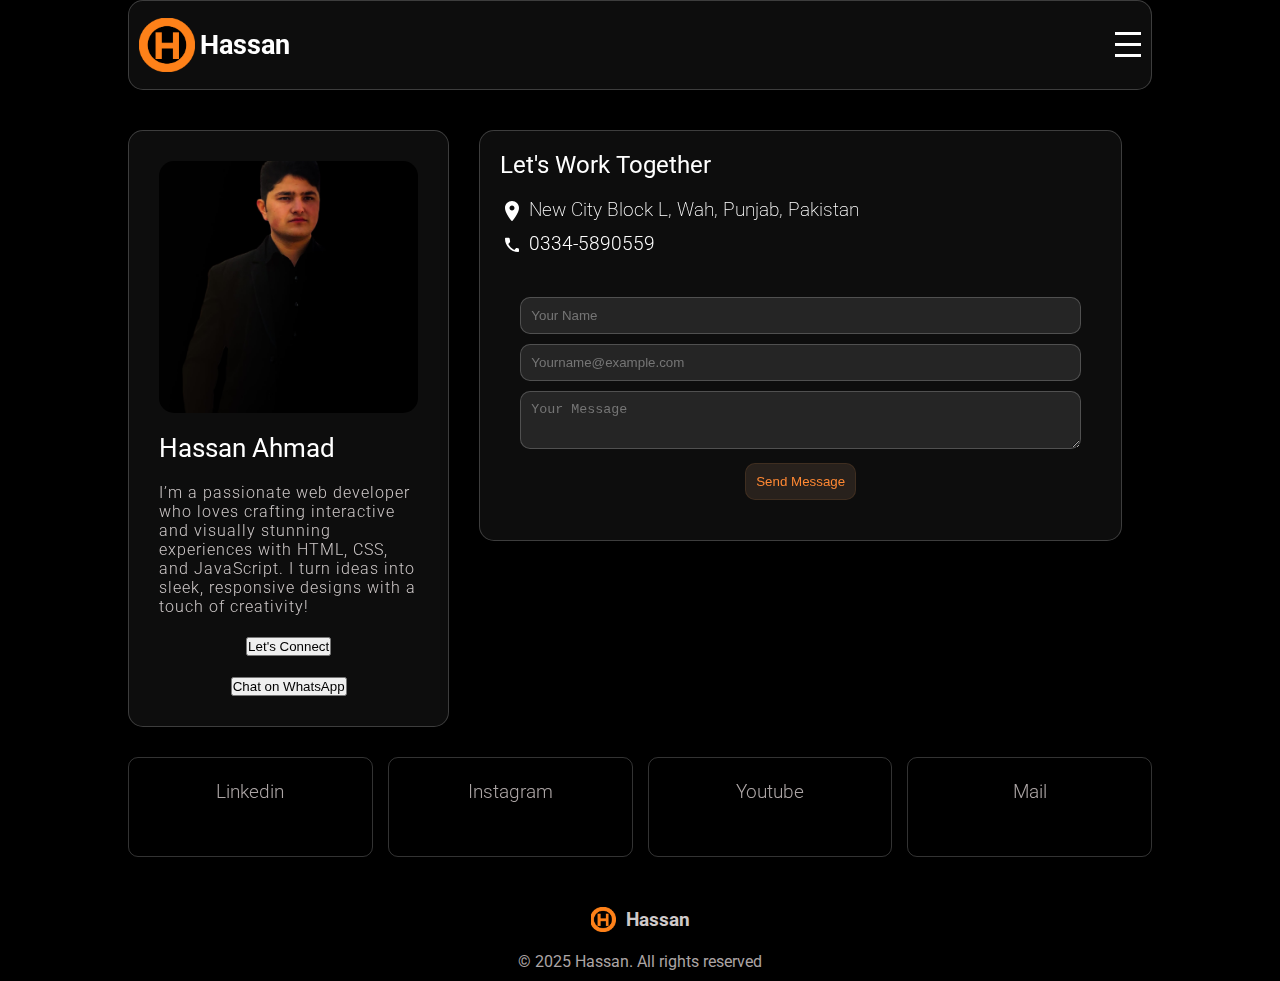
==== contacts.html @ a8ee2a3e "Add files via upload" ====
<!DOCTYPE html>
<html lang="en">
<head>
    <meta charset="UTF-8">
    <meta name="viewport" content="width=device-width, initial-scale=1.0">
    <title>Hassan's portfolio</title>
    <link rel="stylesheet" href="style.css">
<style>
    .container{
        display: grid;
        grid-template-columns: 1fr;
    }
    .lets-connect{
        background-color: rgb(45, 43, 43);
        backdrop-filter: blur(50px);
        background: rgba(255, 255, 255, 0.05); 
        backdrop-filter: blur(10px); 
        -webkit-backdrop-filter: blur(15px); 
        border-radius: 15px;
        border: 1px solid rgba(255, 255, 255, 0.2);
        display: flex;
        flex-direction: column;
        justify-content: flex-start;
        align-items: start;
        padding: 20px;
        gap: 20px;
}
.lets-connect > h2{
    font-weight: 400;
}
.info-connect{
    display: flex;
    flex-direction: column;
    gap: 10px;
}
.location{
    display: flex;
    gap: 5px;
}
.location > h3{
    font-weight: 200;
}
.phone{
    display: flex;
    gap: 5px;
}
.phone > h3 {
    font-weight: 300;
    text-wrap: nowrap;
}
form{
    display: flex;
    flex-direction: column;
    justify-items:center ;
    align-items: center;
    padding: 20px;
    width: 100%;
    gap: 20px;
}
.name{
    width: 100%;
    display: flex;
    flex-direction: column;
    gap: 10px;
}
.name > input {
    background-color: rgb(45, 43, 43);
    backdrop-filter: blur(50px);
    background: rgba(255, 255, 255, 0.05); 
    backdrop-filter: blur(10px); 
    -webkit-backdrop-filter: blur(15px); 
    border-radius: 10px;
    border: 1px solid rgba(255, 255, 255, 0.2);
    padding: 10px;
    width: 100%;
    color: white;
}
.name > textarea{
    background-color: rgb(45, 43, 43);
    backdrop-filter: blur(50px);
    background: rgba(255, 255, 255, 0.05); 
    backdrop-filter: blur(10px); 
    -webkit-backdrop-filter: blur(15px); 
    border-radius: 10px;
    border: 1px solid rgba(255, 255, 255, 0.2);
    padding: 10px;
    width: 100%;
    color: white;
    min-height: 40%;
}
form >a >button{
    backdrop-filter: blur(50px);
    background: #5b3b2539; 
    backdrop-filter: blur(10px); 
    -webkit-backdrop-filter: blur(15px); 
    border-radius: 10px; 
    border: 1px solid #784c2c4d; 
    color: #FF8833;
    cursor: pointer;
    transition: box-shadow 0.3s ease-in-out;
    padding: 10px;
}
form > a >button:hover{
    box-shadow: 1px 1px 10px #FF8833 ;
}
@media screen and (min-width:768px){
.container{
        display: grid;
        grid-template-columns: 1fr 1fr;
        grid-template-rows: auto;
    }
}
@media screen and (min-width:1024px){
    .container{
        display: grid;
        grid-template-columns: 1fr 2fr ;
    }
}

</style>
</head>
<body>
    <header> <div class="navbar">
        <div class="logo-nav">
            <div class="logo">
                <img src="logo.png" alt="">
                <h1>Hassan</h1>
                </div>
                <div class="hamburger active">
                    <div class="top line active"></div>
                    <div class="mid line active"></div>
                    <div class="bot line active"></div>
                </div>
        </div>
    </div></header>
    <div class="container">
        <div class="menu show">
            <a href="index.html"><button>Home</button></a>
            <a><button>About</button></a>
            <a href="projects.html"><button>Projects</button></a>
            <a href="contacts.html"><button>Contact</button></a>
        </div>
        <div class="about">
            <div class="info">
                <img src="hassan.png" alt="">
                <h1>Hassan Ahmad</h1>
                <h4>I’m a passionate web developer who loves crafting interactive and visually stunning experiences with HTML, CSS, and JavaScript. I turn ideas into sleek, responsive designs with a touch of creativity!</h4>
            <a href="contacts.html"><button>Let's Connect</button></a>
            <a href="https://wa.me/message/ADNZ6PRDJAKYD1" ><button>Chat on WhatsApp</button></a>
            </div>
        </div>
        <div class="lets-connect">
            <h2>Let's Work Together </h1>
            <div class="info-connect">
                <div class="location">
                    <svg width="24" height="24" viewBox="0 0 24 24" fill="white" xmlns="http://www.w3.org/2000/svg">
                        <path d="M12 2C8.13 2 5 5.13 5 9C5 13.25 9.5 19.5 11.18 21.5C11.59 22 12.41 22 12.82 21.5C14.5 19.5 19 13.25 19 9C19 5.13 15.87 2 12 2ZM12 11.5C10.62 11.5 9.5 10.38 9.5 9C9.5 7.62 10.62 6.5 12 6.5C13.38 6.5 14.5 7.62 14.5 9C14.5 10.38 13.38 11.5 12 11.5Z" fill="white"/>
                    </svg>
                    <h3>New City Block L, Wah, Punjab, Pakistan</h3>
                </div>
            <div class="phone">
                <svg xmlns="http://www.w3.org/2000/svg" width="24" height="24" viewBox="0 0 24 24" fill="white">
                <path d="M19.5 15.5l-2.8-.4c-.4-.1-.8.1-1 .4l-1.4 1.4c-2.5-1.3-4.7-3.5-6-6l1.4-1.4c.3-.3.5-.7.4-1l-.4-2.8c-.1-.5-.5-.9-1-.9H6c-.6 0-1 .4-1 1C5 13 11 19 18 19c.6 0 1-.4 1-1v-1.6c0-.5-.4-.9-.9-1z"/>
                </svg>
                <h3>0334-5890559</h3>
            </div>
            </div>
    
        <form action="https://formsubmit.co/webcodecrafter1@gmail.com" method="POST">
            <div class="name">
                <input type="text" name="name" placeholder="Your Name" required >
                <input type="mail" name="mail" placeholder="Yourname@example.com" required >
                <textarea type="text" name="text" placeholder="Your Message" required></textarea>
            </div>
            <a><button type="submit">Send Message</button></a>
        </form>
    
        </div>
        <div class="social">
            <a  href="https://www.linkedin.com/in/hassan-ahmad-9a132b351/?trk=public-profile-badge-profile-badge-view-profile-cta&original_referer=https%3A%2F%2Fwww%2Elinkedin%2Ecom%2F&originalSubdomain=pk" style="text-decoration: none;" ><div class="social-icon">
                <h3>Linkedin</h3>
                <div class="social-icon-image">
                    <img src="linkedin-logo.png" alt="">
                </div>
            </div></a>
                <a href="https://www.instagram.com/hassanahmad132005?igsh=YTB2d2FheXpuMG1v&utm_source=qr" style="text-decoration: none;"><div class="social-icon">
                    <h3>Instagram</h3>
                    <div class="social-icon-image">
                        <img src="instagram-logo.png" alt="">
                    </div>
                </div></a>
                <a href="https://www.youtube.com/@Animatecode_with_Hassan" style="text-decoration: none;"><div class="social-icon">
                    <h3>Youtube</h3>
                    <div class="social-icon-image">
                        <img src="youtube-logo.png" alt="">
                    </div>
                </div></a>
                <a href="mailto:webcodecrafter1@gmail.com" style="text-decoration: none;"><div class="social-icon">
                    <h3>Mail</h3>
                    <div class="social-icon-image">
                        <img src="envelope.png" alt="">
                    </div>
                </div></a>
        </div>
    </div>
    <footer>
        <div class="footer-logo">
        <div class="footer-logo-img">
            <img src="logo.png" alt="">
        </div>
        <h3>Hassan</h3>
        </div>
        <P>&copy;  2025 Hassan. All rights reserved</P>
    </footer>

    <script>
        document.addEventListener("DOMContentLoaded", function () {
        const hamburger = document.querySelector(".hamburger");
        const menu = document.querySelector(".menu");
    
        hamburger.classList.remove("active");
        menu.classList.remove("show");
    
        hamburger.addEventListener("click", function () {
            this.classList.toggle("active");
            menu.classList.toggle("show");
        });
    });
    
    </script>
</body>
</html>
---- style.css ----
@import url('https://fonts.googleapis.com/css2?family=Atkinson+Hyperlegible+Next:ital,wght@0,200..800;1,200..800&family=Roboto:ital,wght@0,100..900;1,100..900&display=swap');
*{
    margin: 0;
    padding: 0;
    box-sizing: border-box;
}
body{
    background-color: black;
    color: white;
    font-family: "Roboto", serif;
    font-optical-sizing: auto;
    font-weight: weight;
    font-style: normal;
    font-variation-settings:"wdth" 100;
    display: grid;
    grid-gap: 20px;
    padding-left: clamp(10px,10dvw,200px);
    padding-right: clamp(10px,10dvw,200px);
    }
.container{
    display: grid;
    grid-gap: 20px;
    padding-top: 20px;
    width: 100%;
    position: relative;
    }
.navbar{
    position: sticky;
    top: 15px;
    display: flex;
    flex-direction: column;
    justify-content: center;
    align-items:center;
    z-index: 1000;
    background-color: rgb(45, 43, 43);
    backdrop-filter: blur(50px);
    background: rgba(255, 255, 255, 0.05); 
    backdrop-filter: blur(10px); 
    -webkit-backdrop-filter: blur(15px); 
    border-radius: 15px; 
    border: 1px solid rgba(255, 255, 255, 0.2); 
    padding: 10px;
    color: white;
    height: clamp(45px,10dvh,150px);
    gap: 30px;
    }
    .menu{
        display: none;
    }
    .menu.show{
    transform: translateY(200px);
    background-color: rgb(45, 43, 43);
    backdrop-filter: blur(50px);
    background: rgba(255, 255, 255, 0.05); 
    backdrop-filter: blur(10px); 
    -webkit-backdrop-filter: blur(15px); 
    border-radius: 15px; 
    border: 1px solid rgba(255, 255, 255, 0.2); 
    padding: 10px;
    position: fixed;
    top: 143px;
    z-index: 900;
    padding-left: clamp(10px,7dvw,120px);
    padding-right: clamp(10px,7dvw,120px);
    left: 0;
    right: 0;
    margin-right: auto;
    margin-left: auto;
    width: 77%;
    height: 50dvh;
    display: flex;
    flex-direction: column;
    justify-content: space-evenly;
    justify-self: center;
    gap: 15px;
    text-align: start;
    animation: fade-in .5s  ease forwards;
    }

.menu > a > button{
    background: none;
    border: none;
    color: #cfc9c9;
    font-size:clamp(.5rem,3dvh,1.5rem);
    cursor: pointer;
    padding: 10px;
    width: fit-content;
}
.menu > a > button:hover{
    background-color: rgb(197, 197, 197);
    backdrop-filter: blur(50px);
    background: linear-gradient(to right, rgba(255, 255, 255, 0.187), rgba(233, 230, 230, 0.007), rgba(255, 255, 255, 0.169));
    backdrop-filter: blur(10px); 
    -webkit-backdrop-filter: blur(15px); 
    border-radius: 20px; 
    border: 1px solid rgba(197, 197, 197, 0.705);
}
.logo-nav{
    display: flex;
    width: 100%;
    text-align: center;
    align-items: center;
    color: white;
    height: 80%;
    justify-content: space-between;
}
.logo{
    display: flex;
    align-items: center;
    height: 80%;
    width: clamp(50px,10dvw,90px);
    gap: 5px;
}   
.logo > img{
    width: 100%;
    height: 100%;
    object-fit: contain;
}
.logo > h1{
    font-size: clamp(1rem,3dvh,3rem);
}
.hamburger {
    display: flex;
    flex-direction: column;
    justify-self: flex-end;
    gap: 8px;
    align-items: center;
    cursor: pointer;
}
.hamburger .line{
    background-color: white;
    height: clamp(1px,1dvh,3px);
    width: clamp(24px,2dvw,30pc);
}
.hamburger.active{
    animation: rotation .5s ease forwards;
}
.hamburger.active .top{
    animation: topline .5s  ease forwards;
}
.hamburger.active .mid{
    animation: midline  ease forwards;
}
.hamburger.active .bot{
    animation: bottomline .5s  ease forwards;
}
.about{
        background-color: rgb(45, 43, 43);
        backdrop-filter: blur(50px);
        background: rgba(255, 255, 255, 0.05); 
        backdrop-filter: blur(10px); 
        -webkit-backdrop-filter: blur(15px); 
        border-radius: 15px;
        border: 1px solid rgba(255, 255, 255, 0.2); 
        padding: 10px;
        text-align: center;
        color: white;
        position: relative;
        z-index: 1;
}
.info{
    display: flex;
    flex-direction: column;
    gap: 20px;
    width: 100%;
    height: 100%;
    padding: 20px;

}
.info > img{
    object-fit:cover;
    height: 100%;
    width: 100%;
    border-radius: 15px;
}
.info > h1{
    display: flex;
    justify-self: flex-start;
    font-weight: 400;
    font-size: 26px;
}
.info > h4{
    text-align: left;
    color: #cfc9c9;
    font-weight: 300;
    letter-spacing: 1px;
}
.info > button{
    height: 55px;
    backdrop-filter: blur(50px);
        background: #5b3b2539; 
        backdrop-filter: blur(10px); 
        -webkit-backdrop-filter: blur(15px); 
        border-radius: 10px; 
        border: 1px solid #784c2c4d; 
        color: #FF8833;
        font-size: larger;
        cursor: pointer;
        transition: box-shadow 0.3s ease-in-out;
}
.info > button:hover{
    box-shadow: 1px 1px 10px #FF8833 ;
    
}
.skills{
    background-color: rgb(45, 43, 43);
        backdrop-filter: blur(50px);
        background: rgba(255, 255, 255, 0.05); 
        backdrop-filter: blur(10px); 
        -webkit-backdrop-filter: blur(15px); 
        border-radius: 15px; 
        border: 1px solid rgba(255, 255, 255, 0.2); 
        padding: 20px;
        text-align: center;
        color: white;
        display: grid;
        grid-gap: 20px;

}
.skills > h1{
    display: flex;
    justify-self: flex-start;
    font-weight: 400;
    font-size: clamp(1em,10vw,2em);
}
.icons{
    display: grid;
    grid-template-columns:1fr 1fr ;
    grid-template-rows:1fr 1fr 1fr ;
    width: fit-content;
    grid-gap: 10px;
}
.icon{
    background-color: rgb(45, 43, 43);
        backdrop-filter: blur(50px);
        background: rgba(255, 255, 255, 0); 
        backdrop-filter: blur(10px); 
        -webkit-backdrop-filter: blur(15px); 
        border-radius: 10px; 
        border: 1px solid rgba(255, 255, 255, 0.2); 
        padding: 10px;
        height: fit-content;
        display: flex;
        flex-direction: column;
        justify-content: center;
        align-items: center;
        gap: 10px;
        height: 100%;
        transition: box-shadow .2s ease-in-out;

}
.icon:hover{
    box-shadow: .1px .2px 8px #ffffff81; 
    background: #ffffff0d;
}

.figma{
    width: 20%;
    filter: grayscale(100%);
    transition: filter 0.1s ease-in-out;

}
.icon:hover .figma{
    filter: grayscale(0%);
    cursor: pointer;
}
.figma > img{
    object-fit: contain;
    height: 100%;
    width: 100%;
}
.description{
    background-color: rgb(45, 43, 43);
        backdrop-filter: blur(50px);
        background: rgba(255, 255, 255, 0); 
        backdrop-filter: blur(10px); 
        -webkit-backdrop-filter: blur(15px); 
        border-radius: 10px; 
        border: 1px solid rgba(255, 255, 255, 0.2); 
        padding: 20px;  
        display: flex;
        justify-items: center;
        align-items: center;
        flex-direction: column;
        gap: 20px;
}
.description > h3{
    text-align: left;
    color: #cfc9c9;
    font-weight: 300;
    letter-spacing: 1px;
}
.slider{
    display: flex;
    justify-self: center;
    width: clamp(300px,40dvw,500px);
    overflow: hidden;
    white-space: nowrap;
    -webkit-mask-image: linear-gradient(to right, rgba(0, 0, 0, 0) 5%, black 25%, black 75%, rgba(0, 0, 0, 0) 95%);
    mask-image: linear-gradient(to right, rgba(0, 0, 0, 0) 5%, black 25%, black 75%, rgba(0, 0, 0, 0) 95%);

}
.slider-track{
    display: flex;
    align-items: center;
    gap: 20px;
    animation: scroll 30s linear infinite;
    width: max-content;
    }

.title{
    display: flex;
    align-items: center;
    justify-items:center ;
    gap: 15px;
}
.circle{
    width: 15px;  
    height: 15px;
    border: 3px solid rgba(255, 255, 255, 0.2);
    background-color: black;
    border-radius: 50%;
}
.title > h4{
    font-size: larger;
    display: flex;
    text-align: center;
    text-wrap: nowrap;  
}
.testimonials-wrapper{
        background-color: rgb(45, 43, 43);
        backdrop-filter: blur(50px);
        background: rgba(255, 255, 255, 0); 
        backdrop-filter: blur(10px); 
        -webkit-backdrop-filter: blur(15px); 
        border-radius: 10px; 
        border: 1px solid rgba(255, 255, 255, 0.2); 
        padding: 20px;
        display: flex;
        width: 100%;
}
.test-content{
    padding: 20px;
    display: flex;
    flex-direction: column;
    gap: 20px;
    width: 100%;
}
.test-content > p{
    text-align: left;
    color: #aca5a5;
    font-weight: 300;
    font-size: 15px;
    letter-spacing: 1px;
}
.client-info{
    display: flex;
    text-wrap: nowrap;
    gap: 20px;
}
.client-name{
    display: flex;
    text-wrap: nowrap;
    flex-direction: column;
    gap: 10px;
}
.client-name > h5 {
    color: #FF8833;
}
.client-img{
    height: 50px;
    width: 50px;
    
}
.client-img > img{
    clip-path: circle(50%);
    height: 100%;
    width: 100%;
    object-fit: cover;
    
}
.projects-wrapper{
        background-color: rgb(45, 43, 43);
        backdrop-filter: blur(50px);
        background: rgba(255, 255, 255, 0); 
        backdrop-filter: blur(10px); 
        -webkit-backdrop-filter: blur(15px); 
        border-radius: 10px; 
        border: 1px solid rgba(255, 255, 255, 0.2); 
        padding: 20px;
}
.projects-wrapper > h1{
    display: flex;
    justify-self: flex-start;
    font-weight: 500;
    font-size: clamp(1em,10vw,2em);
}
.projects-info{
    padding-top: 20px;
}
.projects-info > h4 {
    text-align: left;
    color: #cfc9c9;
    font-weight: 300;
    letter-spacing: 1px;
}
.projects-info a{
    text-decoration: none;
    color: #FF8833;
}
.connect{
    background-color: rgb(45, 43, 43);
    backdrop-filter: blur(50px);
    background: rgba(255, 255, 255, 0); 
    backdrop-filter: blur(10px); 
    -webkit-backdrop-filter: blur(15px); 
    border-radius: 10px; 
    border: 1px solid rgba(255, 255, 255, 0.2); 
    display: flex;
    flex-direction: column;
    justify-content: center;
    align-items: center;
    padding: 20px;
    gap: 25px;
}
.connect > h2{
    font-weight: 400;
    font-size: x-large;
}
.connect a{
    text-decoration: none;
    color: #FF8833;
}
.connect .button{
    color: #FF8833;
    font-weight: 400;
}
.connect:hover{
    background:rgba(255, 255, 255, 0.06) ;
    box-shadow: .1px .2px 10px #ffffff81;
    cursor: pointer;
}

.social{
    display: grid;
    grid-template-columns:1fr 1fr ;
    grid-template-rows: 1fr 1fr;
    grid-gap: 15px;
}
.social-icon{
    background-color: rgb(45, 43, 43);
    backdrop-filter: blur(50px);
    background: rgba(255, 255, 255, 0); 
    backdrop-filter: blur(10px); 
    -webkit-backdrop-filter: blur(15px); 
    border-radius: 10px; 
    border: 1px solid rgba(255, 255, 255, 0.2); 
    display: flex;
    flex-direction: column;
    align-items: center;
    justify-content: center;
    padding: clamp(10px,(100vw - 380px) * 0.5,30px );
    cursor: pointer;
    height: 100px;
    overflow: hidden;
}
.social-icon:hover{
    background:rgba(255, 255, 255, 0.06) ;
    box-shadow: .1px .2px 10px #ffffff81;
}
.social-icon a{
    align-items: center;
    text-decoration: none;
    color: #aca5a5;
}
.social-icon > h3 {
    color: #aca5a5;
    font-weight:300;
    transition:  transform 0.35s ease-in-out, opacity 0.35s ease-in-out;
    align-self: center;
}


.social-icon:hover > h3{
    transform: translateY(-100px);
}
.social-icon-image{
    transform:translateY(100px);
    height: 30px;
    width: 30px;
    transition: transform 0.35s ease-in-out, opacity 0.35s ease-in-out;
}

.social-icon:hover .social-icon-image{
    transform: translateY(0);
    align-self: center;
}
.social-icon-image > img{
    height: 100%;
    width: 100%;
    object-fit: contain;
}
footer{
    padding-left: clamp(10px,(100vw - 380px) * 0.5,220px );
    padding-right: clamp(10px,(100vw - 380px) * 0.5,220px );
    display: flex;
    flex-direction: column;
    justify-content: center;
    align-items:center ;
    gap: 20px;
    padding-top: 30px;
    padding-bottom: 10px;
}
footer p{
    color: #aca5a5;
}
.footer-logo{
    display: flex;
    align-items: center;
    justify-content: center;
    gap: 10px;
}
.footer-logo-img{
    height: 25px;
    width: 25px;
}
.footer-logo-img > img{
    height: 100%;
    width: 100%;
    object-fit: cover;
}
.footer-logo > h3 {
    font-weight: 200px;
    color: #cfc9c9;
}

@keyframes scroll {
    from {
        transform: translateX(0);
    }
    to {
        transform: translateX(-50%);
    }
}
@keyframes fade-in {
    0%{
        transform: translateY(-200px);
    }
    100%{
        transform: translateY(0);
    }
    
}
@keyframes topline {
    0%{
        transform: none;
    }
    100%{
        transform: translateY(11px) rotate(45deg);
    }
}
@keyframes midline {
    0%{
        scale: 1;
    }
    100%{
        scale: 0;
    }
}
@keyframes rotation {
    0%{
        transform: none;
    }
    100%{
        transform: rotate(90deg);
    }
}
@keyframes bottomline {
    0%{
        transform: none;
    }
    100%{
        transform: translateY(-11px) rotate(-45deg);
    }
}

@media screen and (min-width:768px) {
    .container{
        display: grid;
        grid-template-columns: 1fr 1fr;
        grid-template-rows:100px;
    }
    .about{
        grid-column: 1 / 2;
        grid-row: 1 / 4;

    }
    .skills{
        grid-column: 2 / 3;
        grid-row: 1 / 3;
    }
    .description{
        grid-column: 2 / 3;
        grid-row: 3 / 4;
    }
    .testimonials-wrapper{
        grid-column:1 / 3 ;
    }
    .social{
        grid-template-columns: 1fr 1fr 1fr 1fr;
        grid-template-rows: 1fr;
        grid-column:1 / 3 ;
    }
}
@media screen and (min-width:1024px){
    .container{
        display: grid;
        grid-gap: 30px;
        grid-template-columns:1fr 1fr 1fr ;
        grid-template-rows:50dvh;
    }
    .about{
        grid-column: 1 / 2;
        grid-template-rows: 1 / 3 ;
    }
    .logo{
        width: 10%;
        height: 100%;
    }
    .skills{
        grid-column: 2 / 4;
        grid-row:1 / 2;
    }
    .icons{
        display: grid;
        grid-template-columns: 1fr 1fr 1fr;
    }
    .description{
        grid-column:2 / 4;
        grid-row:2 / 4;
        grid-gap:40px ;
    }
    .connect{
        grid-column: 1 / 4;
        width: 70%;
        justify-self: center;
    }
    .social{
        grid-column: 1 / 4;
    }
}
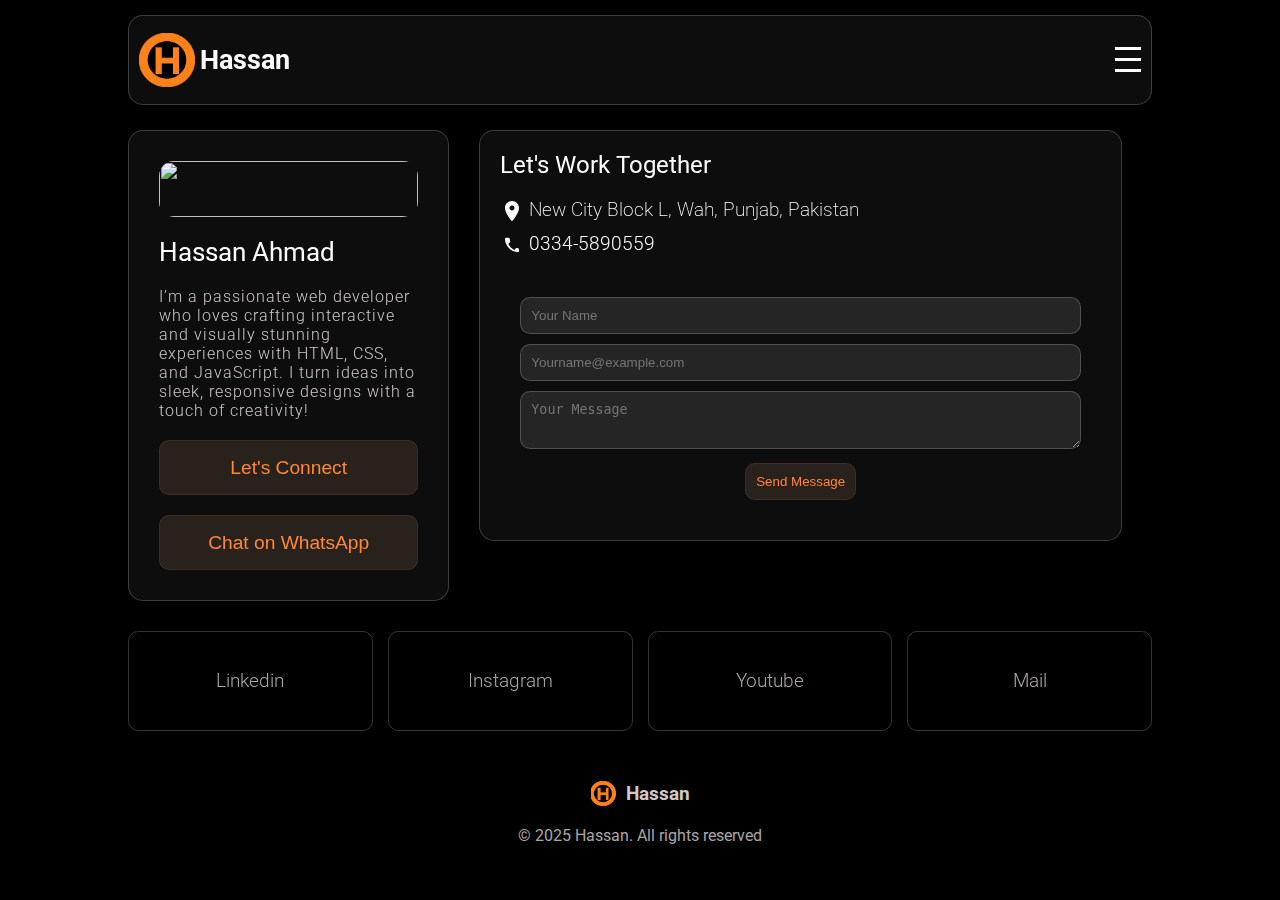
==== commit 3c67b462: "Update contacts.html" ====
--- a/contacts.html
+++ b/contacts.html
@@ -142,7 +142,7 @@
         </div>
         <div class="about">
             <div class="info">
-                <img src="hassan.png" alt="">
+                <img src="image2.png" alt="">
                 <h1>Hassan Ahmad</h1>
                 <h4>I’m a passionate web developer who loves crafting interactive and visually stunning experiences with HTML, CSS, and JavaScript. I turn ideas into sleek, responsive designs with a touch of creativity!</h4>
             <a href="contacts.html"><button>Let's Connect</button></a>
@@ -229,4 +229,4 @@
     
     </script>
 </body>
-</html>+</html>
--- a/style.css
+++ b/style.css
@@ -14,24 +14,30 @@
     font-variation-settings:"wdth" 100;
     display: grid;
     grid-gap: 20px;
+    
+    }
+.container{
+    display: grid;
+    grid-gap: 20px;
+    padding-top: 20px;
+    width: 100%;
+    position: relative;
     padding-left: clamp(10px,10dvw,200px);
     padding-right: clamp(10px,10dvw,200px);
     }
-.container{
-    display: grid;
-    grid-gap: 20px;
-    padding-top: 20px;
-    width: 100%;
-    position: relative;
-    }
-.navbar{
+header{ 
     position: sticky;
     top: 15px;
+    padding-left: clamp(10px,10dvw,200px);
+    padding-right: clamp(10px,10dvw,200px);
+    z-index: 1000;
+    }
+.navbar{
+    
     display: flex;
     flex-direction: column;
     justify-content: center;
     align-items:center;
-    z-index: 1000;
     background-color: rgb(45, 43, 43);
     backdrop-filter: blur(50px);
     background: rgba(255, 255, 255, 0.05); 
@@ -44,10 +50,10 @@
     height: clamp(45px,10dvh,150px);
     gap: 30px;
     }
-    .menu{
-        display: none;
-    }
-    .menu.show{
+.menu{
+    display: none;
+    }
+.menu.show{
     transform: translateY(200px);
     background-color: rgb(45, 43, 43);
     backdrop-filter: blur(50px);
@@ -87,13 +93,7 @@
     width: fit-content;
 }
 .menu > a > button:hover{
-    background-color: rgb(197, 197, 197);
-    backdrop-filter: blur(50px);
-    background: linear-gradient(to right, rgba(255, 255, 255, 0.187), rgba(233, 230, 230, 0.007), rgba(255, 255, 255, 0.169));
-    backdrop-filter: blur(10px); 
-    -webkit-backdrop-filter: blur(15px); 
-    border-radius: 20px; 
-    border: 1px solid rgba(197, 197, 197, 0.705);
+    color: #FF8833;
 }
 .logo-nav{
     display: flex;
@@ -158,6 +158,7 @@
         position: relative;
         z-index: 1;
 }
+
 .info{
     display: flex;
     flex-direction: column;
@@ -165,7 +166,6 @@
     width: 100%;
     height: 100%;
     padding: 20px;
-
 }
 .info > img{
     object-fit:cover;
@@ -185,37 +185,37 @@
     font-weight: 300;
     letter-spacing: 1px;
 }
-.info > button{
+.info > a > button{
+    width: 100%;
     height: 55px;
     backdrop-filter: blur(50px);
-        background: #5b3b2539; 
-        backdrop-filter: blur(10px); 
-        -webkit-backdrop-filter: blur(15px); 
-        border-radius: 10px; 
-        border: 1px solid #784c2c4d; 
-        color: #FF8833;
-        font-size: larger;
-        cursor: pointer;
-        transition: box-shadow 0.3s ease-in-out;
-}
-.info > button:hover{
+    background: #5b3b2539; 
+    backdrop-filter: blur(10px); 
+    -webkit-backdrop-filter: blur(15px); 
+    border-radius: 10px; 
+    border: 1px solid #784c2c4d; 
+    color: #FF8833;
+    font-size: larger;
+    cursor: pointer;
+    transition: box-shadow 0.3s ease-in-out;
+}
+.info > a > button:hover{
     box-shadow: 1px 1px 10px #FF8833 ;
     
 }
 .skills{
     background-color: rgb(45, 43, 43);
-        backdrop-filter: blur(50px);
-        background: rgba(255, 255, 255, 0.05); 
-        backdrop-filter: blur(10px); 
-        -webkit-backdrop-filter: blur(15px); 
-        border-radius: 15px; 
-        border: 1px solid rgba(255, 255, 255, 0.2); 
-        padding: 20px;
-        text-align: center;
-        color: white;
-        display: grid;
-        grid-gap: 20px;
-
+    backdrop-filter: blur(50px);
+    background: rgba(255, 255, 255, 0.05); 
+    backdrop-filter: blur(10px); 
+    -webkit-backdrop-filter: blur(15px); 
+    border-radius: 15px; 
+    border: 1px solid rgba(255, 255, 255, 0.2); 
+    padding: 20px;
+    text-align: center;
+    color: white;
+    display: grid;
+    grid-gap: 20px;
 }
 .skills > h1{
     display: flex;
@@ -232,22 +232,21 @@
 }
 .icon{
     background-color: rgb(45, 43, 43);
-        backdrop-filter: blur(50px);
-        background: rgba(255, 255, 255, 0); 
-        backdrop-filter: blur(10px); 
-        -webkit-backdrop-filter: blur(15px); 
-        border-radius: 10px; 
-        border: 1px solid rgba(255, 255, 255, 0.2); 
-        padding: 10px;
-        height: fit-content;
-        display: flex;
-        flex-direction: column;
-        justify-content: center;
-        align-items: center;
-        gap: 10px;
-        height: 100%;
-        transition: box-shadow .2s ease-in-out;
-
+    backdrop-filter: blur(50px);
+    background: rgba(255, 255, 255, 0); 
+    backdrop-filter: blur(10px); 
+    -webkit-backdrop-filter: blur(15px); 
+    border-radius: 10px; 
+    border: 1px solid rgba(255, 255, 255, 0.2); 
+    padding: 10px;
+    height: fit-content;
+    display: flex;
+    flex-direction: column;
+    justify-content: center;
+    align-items: center;
+    gap: 10px;
+    height: 100%;
+    transition: box-shadow .2s ease-in-out;
 }
 .icon:hover{
     box-shadow: .1px .2px 8px #ffffff81; 
@@ -271,18 +270,18 @@
 }
 .description{
     background-color: rgb(45, 43, 43);
-        backdrop-filter: blur(50px);
-        background: rgba(255, 255, 255, 0); 
-        backdrop-filter: blur(10px); 
-        -webkit-backdrop-filter: blur(15px); 
-        border-radius: 10px; 
-        border: 1px solid rgba(255, 255, 255, 0.2); 
-        padding: 20px;  
-        display: flex;
-        justify-items: center;
-        align-items: center;
-        flex-direction: column;
-        gap: 20px;
+    backdrop-filter: blur(50px);
+    background: rgba(255, 255, 255, 0); 
+    backdrop-filter: blur(10px); 
+    -webkit-backdrop-filter: blur(15px); 
+    border-radius: 10px; 
+    border: 1px solid rgba(255, 255, 255, 0.2); 
+    padding: 20px;  
+    display: flex;
+    justify-items: center;
+    align-items: center;
+    flex-direction: column;
+    gap: 20px;
 }
 .description > h3{
     text-align: left;
@@ -293,7 +292,7 @@
 .slider{
     display: flex;
     justify-self: center;
-    width: clamp(300px,40dvw,500px);
+    width:250px;
     overflow: hidden;
     white-space: nowrap;
     -webkit-mask-image: linear-gradient(to right, rgba(0, 0, 0, 0) 5%, black 25%, black 75%, rgba(0, 0, 0, 0) 95%);
@@ -328,16 +327,16 @@
     text-wrap: nowrap;  
 }
 .testimonials-wrapper{
-        background-color: rgb(45, 43, 43);
-        backdrop-filter: blur(50px);
-        background: rgba(255, 255, 255, 0); 
-        backdrop-filter: blur(10px); 
-        -webkit-backdrop-filter: blur(15px); 
-        border-radius: 10px; 
-        border: 1px solid rgba(255, 255, 255, 0.2); 
-        padding: 20px;
-        display: flex;
-        width: 100%;
+    background-color: rgb(45, 43, 43);
+    backdrop-filter: blur(50px);
+    background: rgba(255, 255, 255, 0); 
+    backdrop-filter: blur(10px); 
+    -webkit-backdrop-filter: blur(15px); 
+    border-radius: 10px; 
+    border: 1px solid rgba(255, 255, 255, 0.2); 
+    padding: 20px;
+    display: flex;
+    width: 100%;
 }
 .test-content{
     padding: 20px;
@@ -370,24 +369,22 @@
 .client-img{
     height: 50px;
     width: 50px;
-    
 }
 .client-img > img{
     clip-path: circle(50%);
     height: 100%;
     width: 100%;
     object-fit: cover;
-    
 }
 .projects-wrapper{
-        background-color: rgb(45, 43, 43);
-        backdrop-filter: blur(50px);
-        background: rgba(255, 255, 255, 0); 
-        backdrop-filter: blur(10px); 
-        -webkit-backdrop-filter: blur(15px); 
-        border-radius: 10px; 
-        border: 1px solid rgba(255, 255, 255, 0.2); 
-        padding: 20px;
+    background-color: rgb(45, 43, 43);
+    backdrop-filter: blur(50px);
+    background: rgba(255, 255, 255, 0); 
+    backdrop-filter: blur(10px); 
+    -webkit-backdrop-filter: blur(15px); 
+    border-radius: 10px; 
+    border: 1px solid rgba(255, 255, 255, 0.2); 
+    padding: 20px;
 }
 .projects-wrapper > h1{
     display: flex;
@@ -461,6 +458,7 @@
     justify-content: center;
     padding: clamp(10px,(100vw - 380px) * 0.5,30px );
     cursor: pointer;
+    gap: 100px;
     height: 100px;
     overflow: hidden;
 }
@@ -476,7 +474,8 @@
 .social-icon > h3 {
     color: #aca5a5;
     font-weight:300;
-    transition:  transform 0.35s ease-in-out, opacity 0.35s ease-in-out;
+    transform: translateY(65px);
+    transition:  transform 0.4s ease-in-out, opacity 0.4s ease-in-out;
     align-self: center;
 }
 
@@ -488,11 +487,11 @@
     transform:translateY(100px);
     height: 30px;
     width: 30px;
-    transition: transform 0.35s ease-in-out, opacity 0.35s ease-in-out;
+    transition: transform 0.4s ease-in-out, opacity 0.4s ease-in-out;
 }
 
 .social-icon:hover .social-icon-image{
-    transform: translateY(0);
+    transform: translateY(-60px);
     align-self: center;
 }
 .social-icon-image > img{
@@ -535,117 +534,121 @@
 }
 
 @keyframes scroll {
-    from {
-        transform: translateX(0);
-    }
-    to {
-        transform: translateX(-50%);
+from {
+    transform: translateX(0);
+    }
+to {
+    transform: translateX(-50%);
     }
 }
 @keyframes fade-in {
-    0%{
-        transform: translateY(-200px);
-    }
-    100%{
-        transform: translateY(0);
-    }
-    
+0%{
+    transform: translateY(-200px);
+    }
+100%{
+    transform: translateY(0);
+    }
 }
 @keyframes topline {
-    0%{
-        transform: none;
-    }
-    100%{
-        transform: translateY(11px) rotate(45deg);
+0%{
+    transform: none;
+    }
+100%{
+    transform: translateY(11px) rotate(45deg);
     }
 }
 @keyframes midline {
-    0%{
-        scale: 1;
-    }
-    100%{
-        scale: 0;
+0%{
+    scale: 1;
+    }
+100%{
+    scale: 0;
     }
 }
 @keyframes rotation {
     0%{
-        transform: none;
+    transform: none;
     }
     100%{
-        transform: rotate(90deg);
+    transform: rotate(90deg);
     }
 }
 @keyframes bottomline {
-    0%{
-        transform: none;
-    }
-    100%{
-        transform: translateY(-11px) rotate(-45deg);
+0%{
+    transform: none;
+    }
+100%{
+    transform: translateY(-11px) rotate(-45deg);
     }
 }
 
 @media screen and (min-width:768px) {
-    .container{
-        display: grid;
-        grid-template-columns: 1fr 1fr;
-        grid-template-rows:100px;
-    }
-    .about{
-        grid-column: 1 / 2;
-        grid-row: 1 / 4;
-
-    }
+.container{
+    display: grid;
+    grid-template-columns: 1fr 1fr;
+    grid-template-rows:100px;
+    }
+.about{
+    grid-column: 1 / 2;
+    grid-row: 1 / 4;
+    }
+.slider{
+    width: 400px;
+}
     .skills{
-        grid-column: 2 / 3;
-        grid-row: 1 / 3;
-    }
-    .description{
-        grid-column: 2 / 3;
-        grid-row: 3 / 4;
-    }
-    .testimonials-wrapper{
-        grid-column:1 / 3 ;
-    }
-    .social{
-        grid-template-columns: 1fr 1fr 1fr 1fr;
-        grid-template-rows: 1fr;
-        grid-column:1 / 3 ;
+    grid-column: 2 / 3;
+    grid-row: 1 / 3;
+    }
+.description{
+    grid-column: 2 / 3;
+    grid-row: 3 / 4;
+    }
+.testimonials-wrapper{
+    grid-column:1 / 3 ;
+    }
+.social{
+    grid-template-columns: 1fr 1fr 1fr 1fr;
+    grid-template-rows: 1fr;
+    grid-column:1 / 3 ;
     }
 }
 @media screen and (min-width:1024px){
-    .container{
-        display: grid;
-        grid-gap: 30px;
-        grid-template-columns:1fr 1fr 1fr ;
-        grid-template-rows:50dvh;
-    }
-    .about{
-        grid-column: 1 / 2;
-        grid-template-rows: 1 / 3 ;
-    }
-    .logo{
-        width: 10%;
-        height: 100%;
-    }
+.container{
+    display: grid;
+    grid-gap: 30px;
+    grid-template-columns:1fr 1fr 1fr ;
+    grid-template-rows:50dvh;
+    }
+.about{
+    grid-column: 1 / 2;
+    grid-template-rows: 1 / 3 ;
+    }
+.logo{
+    width: 10%;
+    height: 100%;
+    }
+.slider{
+    width: 50dvw;
+}
     .skills{
-        grid-column: 2 / 4;
-        grid-row:1 / 2;
-    }
-    .icons{
-        display: grid;
-        grid-template-columns: 1fr 1fr 1fr;
-    }
-    .description{
-        grid-column:2 / 4;
-        grid-row:2 / 4;
-        grid-gap:40px ;
-    }
-    .connect{
-        grid-column: 1 / 4;
-        width: 70%;
-        justify-self: center;
-    }
-    .social{
-        grid-column: 1 / 4;
-    }
-}
+    grid-column: 2 / 4;
+    grid-row:1 / 2;
+    }
+.icons{
+    display: grid;
+    grid-template-columns: 1fr 1fr 1fr;
+    }
+.description{
+    grid-column:2 / 4;
+    grid-row:2 / 4;
+    grid-gap:40px ;
+    }
+.connect{
+    grid-column: 1 / 4;
+    width: 70%;
+    justify-self: center;
+    }
+.social{
+    grid-column: 1 / 4;
+    }
+}
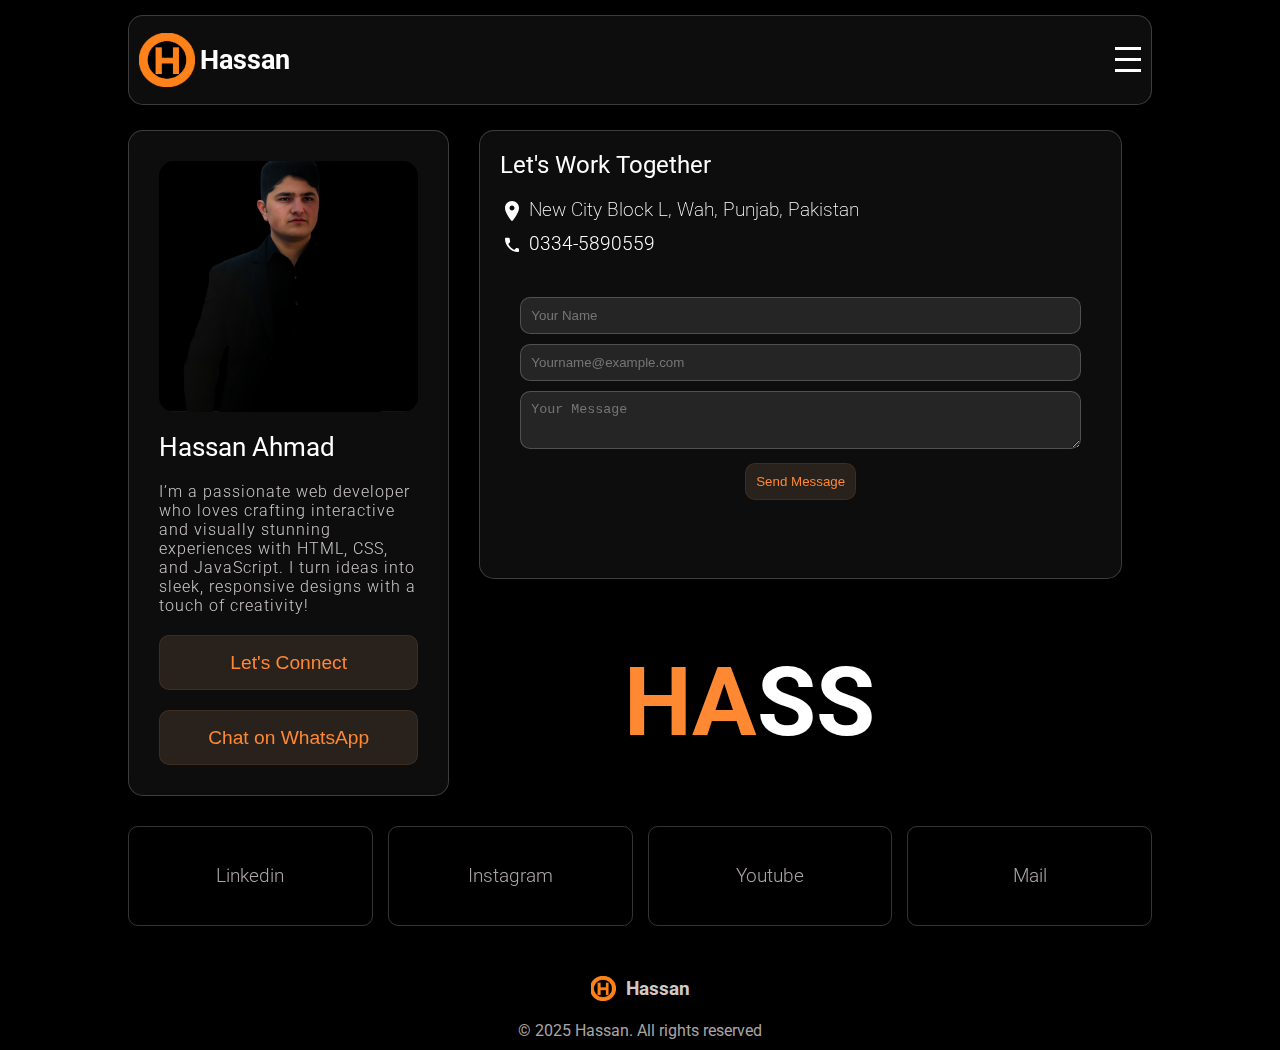
==== commit f61077b0: "Add files via upload" ====
--- a/contacts.html
+++ b/contacts.html
@@ -103,18 +103,47 @@
 form > a >button:hover{
     box-shadow: 1px 1px 10px #FF8833 ;
 }
+.soon{
+    display: none;
+}
 @media screen and (min-width:768px){
 .container{
         display: grid;
         grid-template-columns: 1fr 1fr;
         grid-template-rows: auto;
     }
+    .soon{
+        display: none;
+    }
 }
 @media screen and (min-width:1024px){
     .container{
         display: grid;
         grid-template-columns: 1fr 2fr ;
     }
+    .soon {
+            display:grid;
+            justify-content: center;
+            align-items:center ;
+            grid-column:2 / 4 ;
+            grid-row: 2 /4;
+            font-size:3rem;
+            text-wrap: nowrap;
+            font-weight: 900;
+            color: white;
+            gap: 10px;
+        }
+        .soon span {
+            opacity: 0;
+            transform: translateY(30px);
+            display: inline-block;
+            transition: opacity 0.5s ease-out, transform 0.3s ease-out;
+        }
+
+        .soon span.show {
+            opacity: 1;
+            transform: translateY(0);
+        }
 }
 
 </style>
@@ -136,7 +165,7 @@
     <div class="container">
         <div class="menu show">
             <a href="index.html"><button>Home</button></a>
-            <a><button>About</button></a>
+            <a href="about.html"><button>About</button></a>
             <a href="projects.html"><button>Projects</button></a>
             <a href="contacts.html"><button>Contact</button></a>
         </div>
@@ -174,8 +203,10 @@
             </div>
             <a><button type="submit">Send Message</button></a>
         </form>
-    
-        </div>
+        </div>
+        <div class="soon">
+            <div class="div1"><h1><span style="color: #FF8833;">H</span><span style="color: #FF8833;">A</span><span>S</span><span>S</span><span style="color: #FF8833;">A</span><span style="color: #FF8833;">N</span></h1></div>
+    </div>
         <div class="social">
             <a  href="https://www.linkedin.com/in/hassan-ahmad-9a132b351/?trk=public-profile-badge-profile-badge-view-profile-cta&original_referer=https%3A%2F%2Fwww%2Elinkedin%2Ecom%2F&originalSubdomain=pk" style="text-decoration: none;" ><div class="social-icon">
                 <h3>Linkedin</h3>
@@ -226,7 +257,14 @@
             menu.classList.toggle("show");
         });
     });
+    const letters = document.querySelectorAll(".soon span");
+            letters.forEach((letter, index) => {
+                setTimeout(() => {
+                    letter.classList.add("show");
+                }, index * 200); 
+            });
+        
     
     </script>
 </body>
-</html>
+</html>